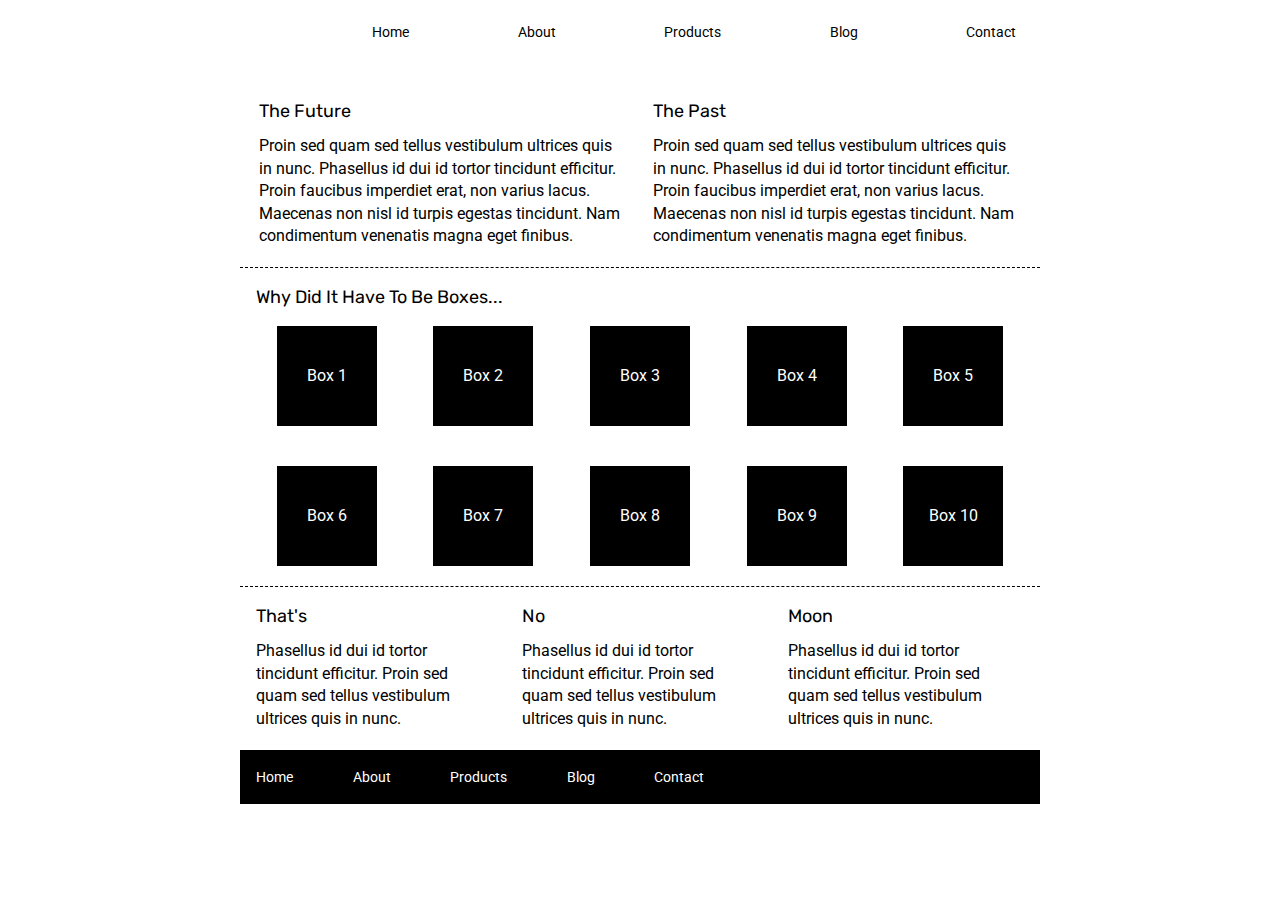
==== index.html @ fbd85852 "added code for nav section and logo." ====
<!doctype html>

<html lang="en">
<head>
  <meta charset="utf-8">

  <title>Sprint Challenge - Home</title>

  <link href="https://fonts.googleapis.com/css?family=Roboto|Rubik" rel="stylesheet">
  <link rel="stylesheet" href="css/index.css">

</head>

<body>
    <header>
       <nav>
           <ul class="main-nav">
        <li><img src="img/lambda-black.png" alt=""></li>
       <li><a href="index.html">Home</a></li>
       <li><a href="about.html">About</a></li>
       <li><a href="#">Products</a></li>
       <li><a href="#">Blog</a></li>
       <li><a href="#">Contact</a></li>
    </ul>
       </nav> 
    </header>
    <div class="top-img">
        <img src="/img/jumbo.jpg" alt="">
    </div>
    <div class="container">
   
        <section class="top-content">
            <div class="text-container">
                <h2>The Future</h2>
                <p>Proin sed quam sed tellus vestibulum ultrices quis in nunc. Phasellus id dui id tortor tincidunt efficitur. Proin faucibus imperdiet erat, non varius lacus. Maecenas non nisl id turpis egestas tincidunt. Nam condimentum venenatis magna eget finibus.</p>
            </div>
            <div class="text-container">
                <h2>The Past</h2>
                <p>Proin sed quam sed tellus vestibulum ultrices quis in nunc. Phasellus id dui id tortor tincidunt efficitur. Proin faucibus imperdiet erat, non varius lacus. Maecenas non nisl id turpis egestas tincidunt. Nam condimentum venenatis magna eget finibus.</p>
            </div>
        </section>
        
        <section class="middle-content">
        
            <h2>Why Did It Have To Be Boxes...</h2>
            
            <div class="boxes">
                <div class="box">Box 1</div>
                <div class="box">Box 2</div>
                <div class="box">Box 3</div>
                <div class="box">Box 4</div>
                <div class="box">Box 5</div>
                <div class="box">Box 6</div>
                <div class="box">Box 7</div>
                <div class="box">Box 8</div>
                <div class="box">Box 9</div>
                <div class="box">Box 10</div>
            </div>
        
        </section>

        <section class="bottom-content">

            <div class="text-container">
                <h2>That's</h2>
                <p>Phasellus id dui id tortor tincidunt efficitur. Proin sed quam sed tellus vestibulum ultrices quis in nunc.</p>
            </div>
            <div class="text-container">
                <h2>No</h2>
                <p>Phasellus id dui id tortor tincidunt efficitur. Proin sed quam sed tellus vestibulum ultrices quis in nunc.</p>
            </div>
            <div class="text-container">
                <h2>Moon</h2>
                <p>Phasellus id dui id tortor tincidunt efficitur. Proin sed quam sed tellus vestibulum ultrices quis in nunc.</p>
            </div>

        </section>
        
        <footer>
            <nav>
                <a href="#">Home</a>
                <a href="#">About</a>
                <a href="#">Products</a>
                <a href="#">Blog</a>
                <a href="#">Contact</a>
            </nav>
        </footer>
    </div><!-- container -->        
</body>
</html>
---- css/index.css ----
/* http://meyerweb.com/eric/tools/css/reset/ 
   v2.0 | 20110126
   License: none (public domain)
*/

html, body, div, span, applet, object, iframe,
h1, h2, h3, h4, h5, h6, p, blockquote, pre,
a, abbr, acronym, address, big, cite, code,
del, dfn, em, img, ins, kbd, q, s, samp,
small, strike, strong, sub, sup, tt, var,
b, u, i, center,
dl, dt, dd, ol, ul, li,
fieldset, form, label, legend,
table, caption, tbody, tfoot, thead, tr, th, td,
article, aside, canvas, details, embed, 
figure, figcaption, footer, header, hgroup, 
menu, nav, output, ruby, section, summary,
time, mark, audio, video {
	margin: 0;
	padding: 0;
	border: 0;
	font-size: 100%;
	font: inherit;
	vertical-align: baseline;
}
/* HTML5 display-role reset for older browsers */
article, aside, details, figcaption, figure, 
footer, header, hgroup, menu, nav, section {
	display: block;
}
body {
	line-height: 1;
}
ol, ul {
	list-style: none;
}
blockquote, q {
	quotes: none;
}
blockquote:before, blockquote:after,
q:before, q:after {
	content: '';
	content: none;
}
table {
	border-collapse: collapse;
	border-spacing: 0;
}

* {
    box-sizing: border-box;
}

html, body {
    height: 100%;
    font-family: 'Roboto', sans-serif;
}

h1, h2, h3, h4, h5 {
    font-size: 18px;
    margin-bottom: 15px;
    font-family: 'Rubik', sans-serif;
}

p {
    line-height: 1.4;
}
header  {
    
    width: 800px;
    margin: 0 auto; 
    padding: 1.5em;
        
    
}
.main-nav {
    display: flex;
    justify-content: space-between;
    align-items: baseline;
}
.main-nav a{
    text-decoration: none;
    color: black;
    font-size: 14px;
    
}
.top-img {
    display: flex;
    justify-content: center;
    margin-bottom: 3%;
    
}

.container {
    width: 800px;
    margin: 0 auto;
}

.top-content {
    display: flex;
    flex-wrap: wrap;
    justify-content: space-evenly;
    margin-bottom: 20px;
    border-bottom: 1px dashed black;
}

.top-content .text-container {
    width: 48%;
    padding: 0 1%;
    padding-bottom: 20px;  
}

.middle-content {
    margin-bottom: 20px;
    border-bottom: 1px dashed black;
}

.middle-content h2 {
    padding: 0 2%;
    margin-bottom: 0;
}

.middle-content .boxes {
    display: flex;
    flex-wrap: wrap;
    justify-content: space-evenly;
}

.middle-content .boxes .box {
    width: 12.5%;
    height: 100px;
    background: black;
    margin: 20px 2.5%;
    color: white;
    display: flex;
    align-items: center;
    justify-content: center;
}

.bottom-content {
    display: flex;
    margin: 0 2% 20px;
    justify-content: space-around;
}

.bottom-content .text-container {
    padding-right: 4%;
}

.bottom-content .text-container:last-child {
    padding-right: 0;
}

footer {
    width: 100%;
    background: black;
}

footer nav {
    width: 60%;
    display: flex;
    justify-content: space-between;
    align-items: center;
    padding: 20px 2%;
    font-size: 14px;
}

footer nav a {
    color: white;
    text-decoration: none;
}
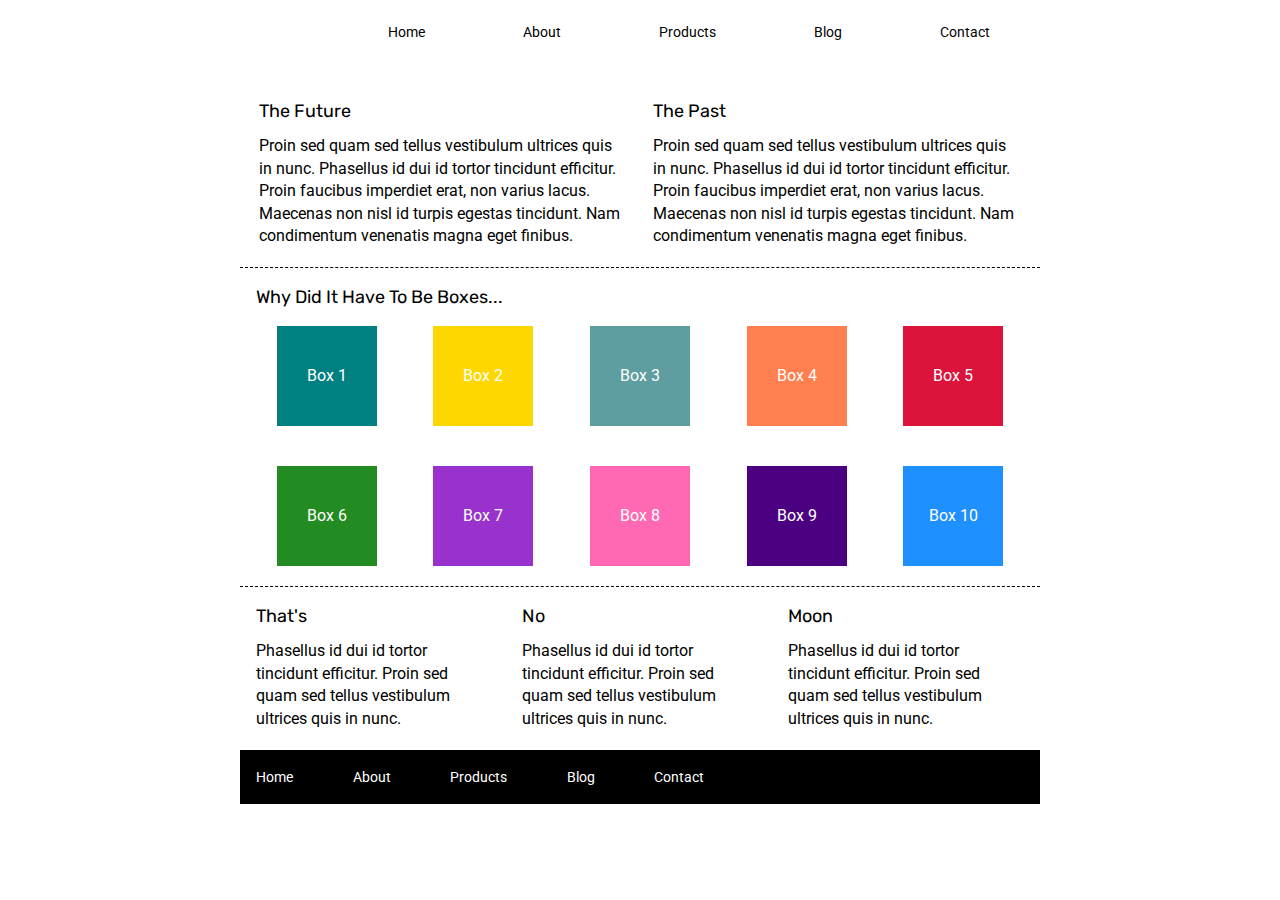
==== commit 33578fc5: "added changes to nav, colored boxes, added header to about page" ====
--- a/index.html
+++ b/index.html
@@ -45,16 +45,16 @@
             <h2>Why Did It Have To Be Boxes...</h2>
             
             <div class="boxes">
-                <div class="box">Box 1</div>
-                <div class="box">Box 2</div>
-                <div class="box">Box 3</div>
-                <div class="box">Box 4</div>
-                <div class="box">Box 5</div>
-                <div class="box">Box 6</div>
-                <div class="box">Box 7</div>
-                <div class="box">Box 8</div>
-                <div class="box">Box 9</div>
-                <div class="box">Box 10</div>
+                <div class="box box1">Box 1</div>
+                <div class="box box2">Box 2</div>
+                <div class="box box3">Box 3</div>
+                <div class="box box4">Box 4</div>
+                <div class="box box5">Box 5</div>
+                <div class="box box6">Box 6</div>
+                <div class="box box7">Box 7</div>
+                <div class="box box8">Box 8</div>
+                <div class="box box9">Box 9</div>
+                <div class="box box10">Box 10</div>
             </div>
         
         </section>
@@ -78,8 +78,8 @@
         
         <footer>
             <nav>
-                <a href="#">Home</a>
-                <a href="#">About</a>
+                <a href="index.html">Home</a>
+                <a href="about.html">About</a>
                 <a href="#">Products</a>
                 <a href="#">Blog</a>
                 <a href="#">Contact</a>
--- a/css/index.css
+++ b/css/index.css
@@ -65,9 +65,9 @@
 p {
     line-height: 1.4;
 }
+/* My Styles begin */
 header  {
-    
-    width: 800px;
+    width: 845px;
     margin: 0 auto; 
     padding: 1.5em;
         
@@ -75,7 +75,7 @@
 }
 .main-nav {
     display: flex;
-    justify-content: space-between;
+    justify-content: space-around;
     align-items: baseline;
 }
 .main-nav a{
@@ -129,14 +129,44 @@
 .middle-content .boxes .box {
     width: 12.5%;
     height: 100px;
-    background: black;
+    /* background: black; */
     margin: 20px 2.5%;
     color: white;
     display: flex;
     align-items: center;
     justify-content: center;
 }
-
+/* Box Colors */
+.box1 {
+    background-color: teal;
+}
+.box2 {
+    background-color: gold;
+}
+.box3 {
+    background-color: cadetblue;
+}
+.box4 {
+    background-color: coral;
+}
+.box5 {
+    background-color: crimson;
+}
+.box6 {
+    background-color: forestgreen;
+}
+.box7 {
+    background-color: darkorchid;
+}
+.box8 {
+    background-color: hotpink;
+}
+.box9 {
+    background-color: indigo;
+}
+.box10 {
+    background-color: dodgerblue;
+}
 .bottom-content {
     display: flex;
     margin: 0 2% 20px;
